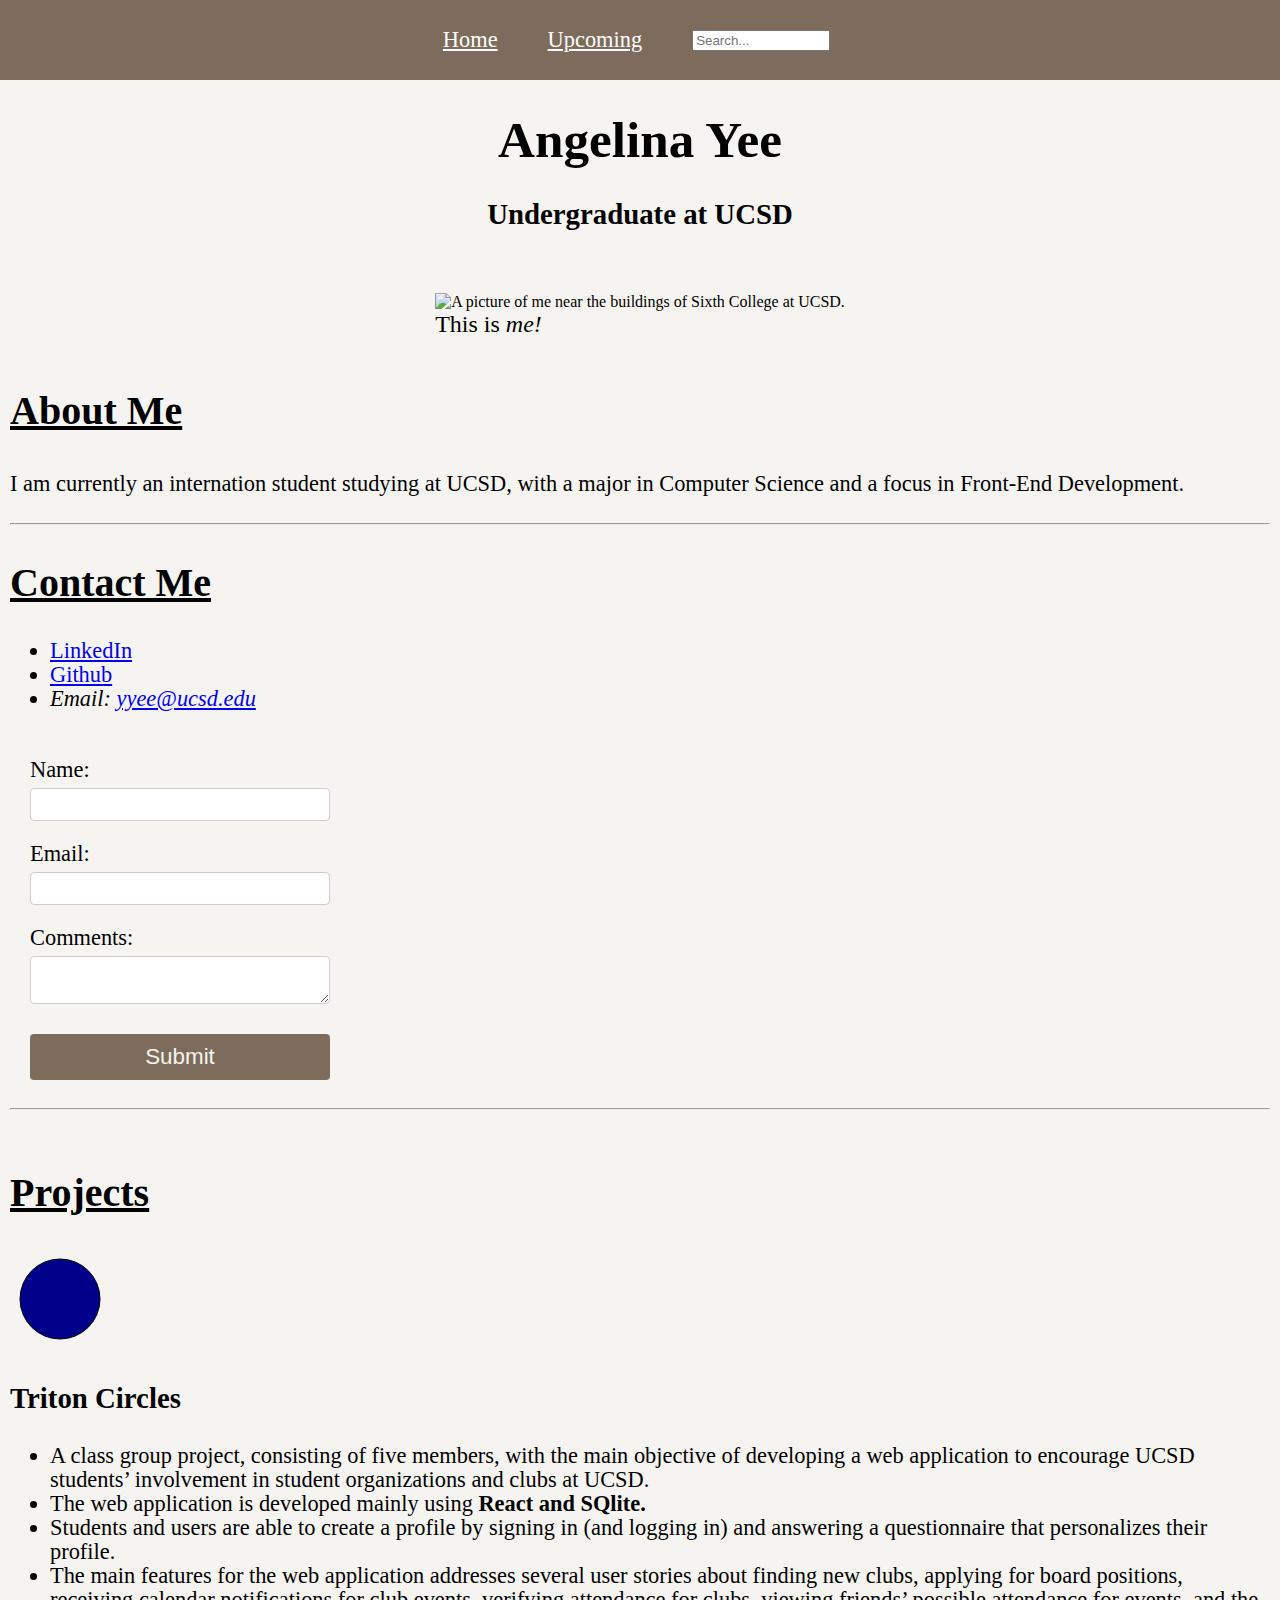
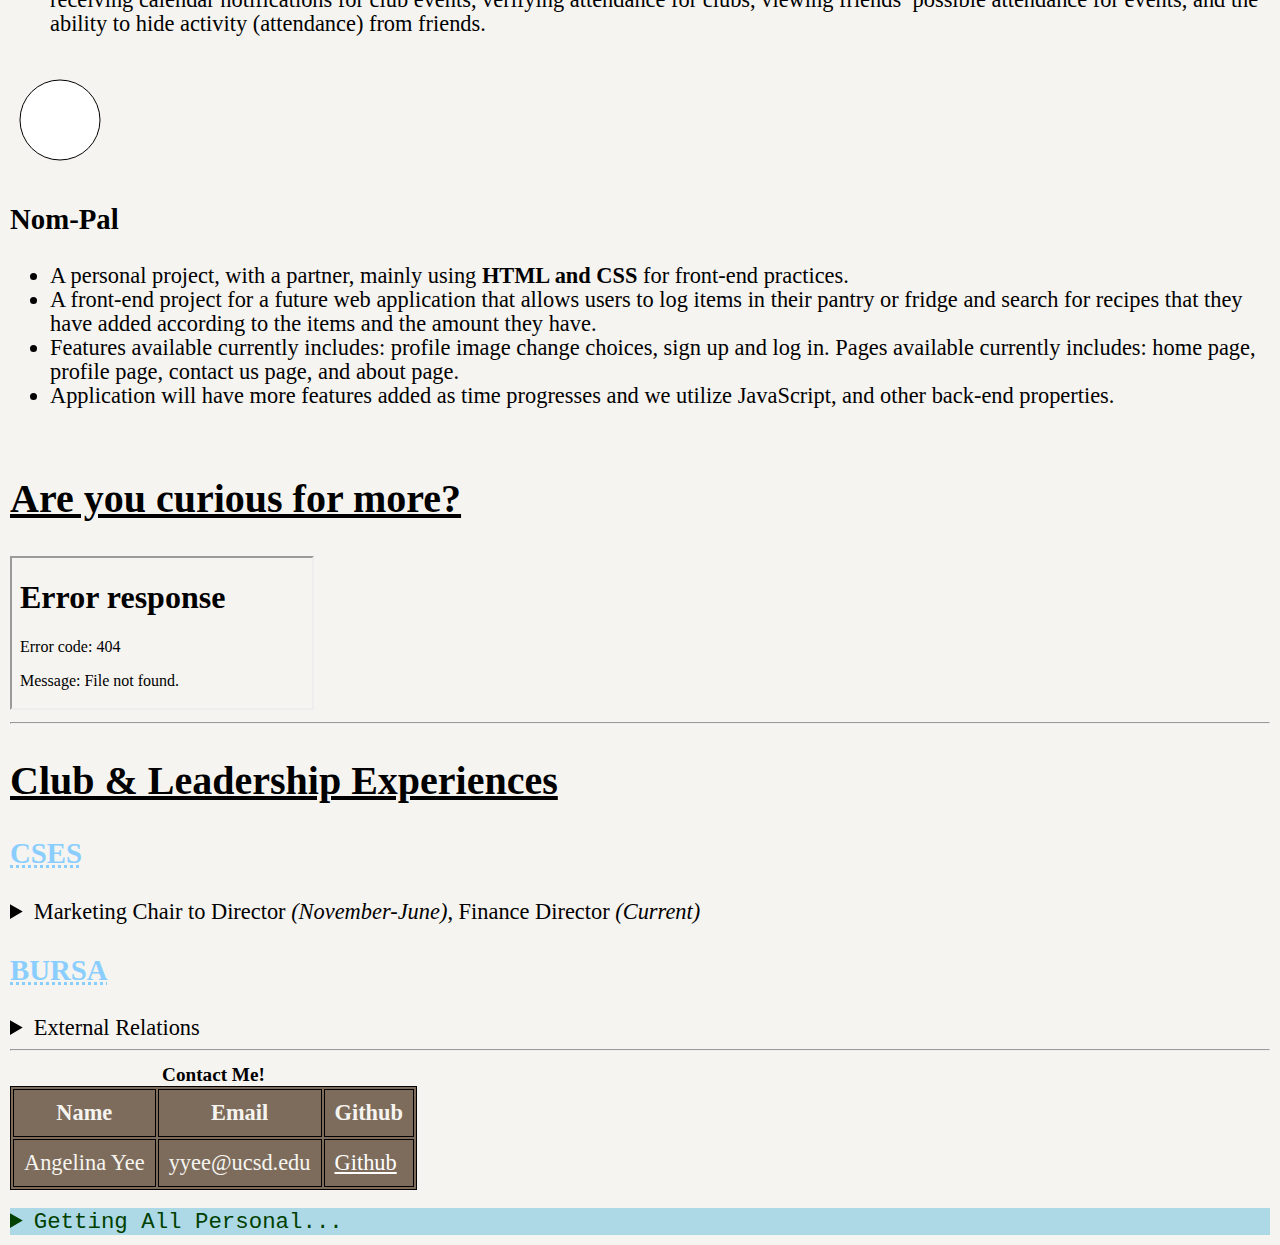
==== index.html @ 107beb99 "part1" ====
<!DOCTYPE html>
<html lang="en">
<head>
  <meta charset="UTF-8">
  <meta name="viewport" content="width=device-width, initial-scale=1.0">
  <title>Angelina Yee</title>
  <link rel="stylesheet" href="styles.css">
  <script src="angie.js" defer></script>
  <style> body{font-family:Georgia, serif;} table,th,td{border:1px solid black;}</style>
</head>
<body>
    <header>
        <nav>
            <ul>
                <li><a href="#home>">Home</a></li>
                <li><a href="projects.html">Upcoming</a></li>
                <search>
                    <form>
                        <input name="search" id="search" placeholder="Search...">
                    </form>
                </search>
            </ul>
        </nav>
        <h1>Angelina Yee</h1>
        <h3>Undergraduate at UCSD</h3>
    </header>
    <main>
        <section id="about">
            <picture id="pic">
                <figure>
                    <img src="images/ange.png" alt="A picture of me near the buildings of Sixth College at UCSD.">
                    <figcaption id="cap">This is <em>me!</em></figcaption>
                </figure>
            </picture>
            <h2>About Me</h2>
            <div>
                <p>I am currently an internation student studying at UCSD, with a major in Computer Science and a focus in Front-End Development. </p>
            </div>
        </section>
        <aside>
            <hr>
            <h2>Contact Me</h2>
            <ul>
                <li id="one"><a href="https://www.linkedin.com/in/yun-shwe-yee-b26997217/">LinkedIn</a></li>
                <li id="two"><a href="https://github.com/Angelina-Yee">Github</a></li>
                <li id="three"><address>Email: <a href="mailto:yyee@ucsd.edu">yyee@ucsd.edu</a></address></li>
            </ul>
            <form action="https://httpbin.org/post" method="POST" id="contact_form">
                <label for="name">Name:</label>
                <input type="text" id="name" name="name" required>
                <label for="email">Email:</label>
                <input type="email" id="email" name="email" required>
                <label for="comments">Comments:</label>
                <textarea id="comments" name="comments" required></textarea>
                <input type="hidden" name="possible_bot" value="true">
                <button type="submit" id="contact_submit">Submit</button>
                <output id="error"></output>
                <output id="info"></output>
            </form>
            <hr>
            <br>
        </aside>
        <section id="portfolio">
            <style scoped>
                h2{
                    text-decoration: underline;
                }
            </style>
            <h2>Projects</h2>
            <article>
                <svg width="100" height="100">
                    <circle cx="50" cy="50" r="40" stroke="black" fill="darkblue" />
                </svg>
                
                <h3>Triton Circles</h3>
                 <ul>
                    <li>A class group project, consisting of five members, with the main objective of developing a web application to encourage UCSD students’ involvement in student organizations and clubs at UCSD.</li>
                    <li>The web application is developed mainly using <strong>React and SQlite.</strong></li>
                    <li>Students and users are able to create a profile by signing in (and logging in) and answering a questionnaire
                            that personalizes their profile.</li>
                    <li>The main features for the web application addresses several user stories about finding new clubs, applying
                            for board positions, receiving calendar notifications for club events, verifying attendance for clubs, viewing friends’ possible attendance for events, and the ability to hide activity (attendance) from friends.</li>
                </ul>
                <br>
            </article>
            <article>
                <svg width="100" height="100">
                    <circle cx="50" cy="50" r="40" stroke="black" fill="white" />
                </svg>
                <h3>Nom-Pal</h3>
                <ul>
                    <li>A personal project, with a partner, mainly using <strong>HTML and CSS </strong>for front-end practices.</li>
                    <li>A front-end project for a future web application that allows users to log items in their pantry or fridge
                        and search for recipes that they have added according to the items and the amount they have.</li>
                    <li>Features available currently includes: profile image change choices, sign up and log in. Pages available
                        currently includes: home page, profile page, contact us page, and about page.</li>
                    <li>Application will have more features added as time progresses and we utilize JavaScript, and other back-end properties.</li>
                </ul>
                <br>
            </article>
            <article>
                <h2>Are you curious for more?</h2>
                <iframe src="projects.html"></iframe>
            </article>
            <hr>
        </section>
        <section id="ClubExperiences">
            <h2>Club & Leadership Experiences</h2>
            <h3><abbr title="Computer Science and Engineering">CSES</abbr></h3>
            <details>
                <summary>Marketing Chair to Director <i>(November-June)</i>, Finance Director <i>(Current)</i></summary>
                <ul>
                    <li>Interact and communicate with other board members about ways to increase participants for club events like Startup fairs, workshops, and career programs.</li>
                    <li>Make effective decisions regarding social media posts and announcements to market club events.</li>
                    <li>Finance duties include: budgeting, reserving rooms and reimbursement forms.</li>
                </ul>
            </details>
            <h3><abbr title="Burmese Association">BURSA</abbr></h3>
            <details>
                <summary>External Relations</summary>
                <ul>
                    <li>Communicate and contact various outside organizations for possible collaborations and events.</li>
                    <li>Host and organize events relevant to the Burmese culture.</li>
                </ul>
            </details>
            <hr>
        </section>
        <section id="others">

        </section>
        <br>
    </main>
    <footer>
        <table>
            <colgroup>
                <col span="2" class="table_style">
            </colgroup>
            <caption>Contact Me!</caption>
            <tr>
                <th>Name</th>
                <th>Email</th>
                <th>Github</th>
            </tr>
            <tr>
                <td>Angelina Yee</td>
                <td>yyee@ucsd.edu</td>
                <td><a href="https://github.com/Angelina-Yee">Github</a></td>
            </tr>
        </table>
        <br>
        <details id="sum">
            <Summary><code>Getting All Personal...</code></Summary>
            Computer Science has always been a <span id="highlight">love-hate </span>relationship for me. I love it when my work goes my way and I hate it when it doesn't. 
            It was a major that I had <del>impulsively</del> happily picked because it was a combination of things I had loved. Design, art, creativity, story, and interaction. 
            However, as a third year student, I have realized that only when I continuously work and am intraced in the process, do I appreciate more and more. 
            And to be able to work, I have gone through various emotions to increase my knowledge of developing. Even though this isn't typical, <ins>I'm sure I'm not alone</ins>, 
            so I wanted to share a quote that helps me through it all.
            <blockquote cite="https://www.goodreads.com/quotes/5251-sometimes-you-wake-up-sometimes-the-fall-kills-you-and">
                “Sometimes you wake up. Sometimes the fall kills you. And sometimes, when you fall, you fly.” 
                <cite>The Sandman</cite> by Neil Gailman.
            </blockquote>
            <p>and last but not least (for some humor):</p>
            <pre>
                K
                    E
                        E
                            P

                                    G
                                        O
                                            I
                                                N
                                                    G
            </pre>
        </details>
    </footer>

</body>
</html>
---- styles.css ----
@import url('https://fonts.googleapis.com/css2?family=Funnel+Sans:ital,wght@0,300..800;1,300..800&display=swap');

@keyframes fadeIn{
    from {opacity: 0;}
    to{opacity: 1;}
}

:root{
    --bg : #f6f4f0;
    --tx: #000000; 
    --bright: color(display-p3 0.6 0.8 1);
}

body{
    background-color: var(--bg, linen);
    color: var(--tx, rgb(48, 48, 48));
    font-family: 'Funnel Sans', Arial, sans-serif;
    margin: 0;
    padding: 0;
    margin-right: 0;
}

h1{
    font-size: 2.5rem; 
    margin: 0px;
}

nav{
    background-color: #7d6c5b;
    padding: 12px;
    margin-bottom: 30px;
    width: auto;
}

nav ul{
    width: 100%; 
    display: flex;
    justify-content: center;
    align-items: center;
}

nav li{
    display: flex;
    margin-right: 90px;
    margin-left: -40px;
}

nav a{
    color: white;
}

nav search{
    margin-left: -40px;
}

ul{
    line-height: 150%;
}

p{
    line-height: 150%;
}

header{
    height: 23vh;
    width: 100vw;
}

header h1, header h3{
    display: flex;
    justify-content: center;
    align-items: center;
}

#one{
    animation: fadeIn 2s ease;
}

#two{
    animation: fadeIn 6s ease;
}

#three{
    animation: fadeIn 10s ease;
}

nav a{
    transition: color 0.5s ease;
}

nav a:hover{
    color: gray;
    font-weight: bold;
    transform: scale(1.1);
}

details:has(pre){
    background-color: lightblue;
}

#ClubExperiences h3{
    color: var(--bright, navy);
}

#sum Summary{
    color: color-mix(in srgb, green 50%, black 50%);
}

#pic{
    margin-top: 30px;
    display: flex;
    justify-content: center;
    align-items: center;
}

section, aside, footer{
    margin: 10px;
}

table{
    background-color: #7d6c5b;
    caption{
        margin-top: -25px;
        font-size: 1.2rem;
        font-weight: bold;
    }
    tr{
        color: var(--bg, linen);
        th{
            padding: 10px;
        }
        td{
            padding: 10px;
            a{
                color: white;
            }
            a:hover{
                color: black;
                font-weight: bold;
                transform: scale(1.1);
            }
        }
    }
}

img{
    width: 440px;
    height: auto;
}

footer h2{
    padding-top: 20px;
}

button{
    background-color: #7d6c5b;
    color: var(--bg, linen);
    padding-right: 8px;
    padding-left: 8px;
}

button:hover{
    background-color: var(--bg, linen);
    color: black;
}

#search{
    width: 70%;
}

#contact_form{
    display: flex;
    flex-direction: column;
    padding: 20px;
    width: 300px;
}

label{
    margin-top: 10px;
}

input[type="text"], input[type="email"], textarea{
    padding: 8px;
    margin-top: 5px; 
    margin-bottom: 10px; 
    border: 1px solid #ccc;
    border-radius: 4px; 
}

#contact_submit{
    border: none;
    padding: 10px;
    border-radius: 4px;
    cursor: pointer;
    margin-top: 20px;
}

.required{
    color: red;
}

output{
    font-size: 0.9em;
}

#error{
    color: rgb(142, 0, 0);
}

#info{
    color: green;
}

@media (max-width: 350px){
    img{
        margin-top: -20px;
        width: 300px;
        height: auto;
    }
    h1{
        font-size: 2rem;
    }
}

@media (min-width: 350px) and (max-width: 380px){
    img{
        width: 300px;
        height: auto;
    }
    h1{
        font-size: 2rem;
    }
}

@media (min-width: 380px) and (max-width: 420px){
    img{
        margin-top: -20px;
        width: 300px;
        height: auto;
    }
    h1{
        font-size: 2rem;
    }
}

@media (min-width: 420px) and (max-width: 550px){
    img{
        width: 400px;
        height: auto;
    }
    h1{
        font-size: 2.5rem;
    }
}

@media (min-width: 550px) and (max-width: 850px){
    img{
        margin-top: -70px;
        width: 500px;
        height: auto;
    }
    h1{
        font-size: 2.5rem;
    }
    h2{
        font-size: 2rem;
    }
    h3{
        font-size: 1.3rem;
    }
    h4{
        font-size: 1.4rem;
    }
    h5{
        font-size: 1.2rem;
    }
    li, summary, th, td, p, option, dialog, button, legend, label{
        font-size: 1.3rem;
    }
    figcaption{
        font-size: 1.1rem;
    }
}

@media (min-width: 850px) and (max-width: 1030px){
    img{
        margin-top: -110px;
        width: 550px;
        height: auto;
    }
    h1{
        font-size: 3rem;
    }
    h2{
        font-size: 2.3rem;
    }
    h3{
        font-size: 1.7rem;
    }
    h4{
        font-size: 1.5rem;
    }
    h5{
        font-size: 1.4rem;
    }
    li, summary, th, td, p, option, dialog, button, legend, label{
        font-size: 1.3rem;
    }
    figcaption{
        font-size: 1.5rem;
    }
}

@media (min-width: 850px) and (max-width: 1030px) and (max-height:900px){
    img{
        margin-top: 100px;
        width: 500px;
        height: auto;
    }
    h1{
        font-size: 3rem;
    }
    h2{
        font-size: 2.3rem;
    }
    h3{
        font-size: 1.7rem;
    }
    h4{
        font-size: 1.5rem;
    }
    h5{
        font-size: 1.4rem;
    }
    li, summary, th, td, p, option, dialog, button, legend, label{
        font-size: 1.3rem;
    }
    figcaption{
        font-size: 1.5rem;
    }
}

@media (min-width: 1030px){
    img{
        margin-top: 40px;
        width: 550px;
        height: auto;
    }
    h1{
        font-size: 3.2rem;
    }
    h2{
        font-size: 2.5rem;
    }
    h3{
        font-size: 1.8rem;
    }
    h4{
        font-size: 1.6rem;
    }
    h5{
        font-size: 1.5rem;
    }
    li, summary, th, td, p, option, dialog, button, legend, label{
        font-size: 1.4rem;
    }
    figcaption{
        font-size: 1.5rem;
    }
}
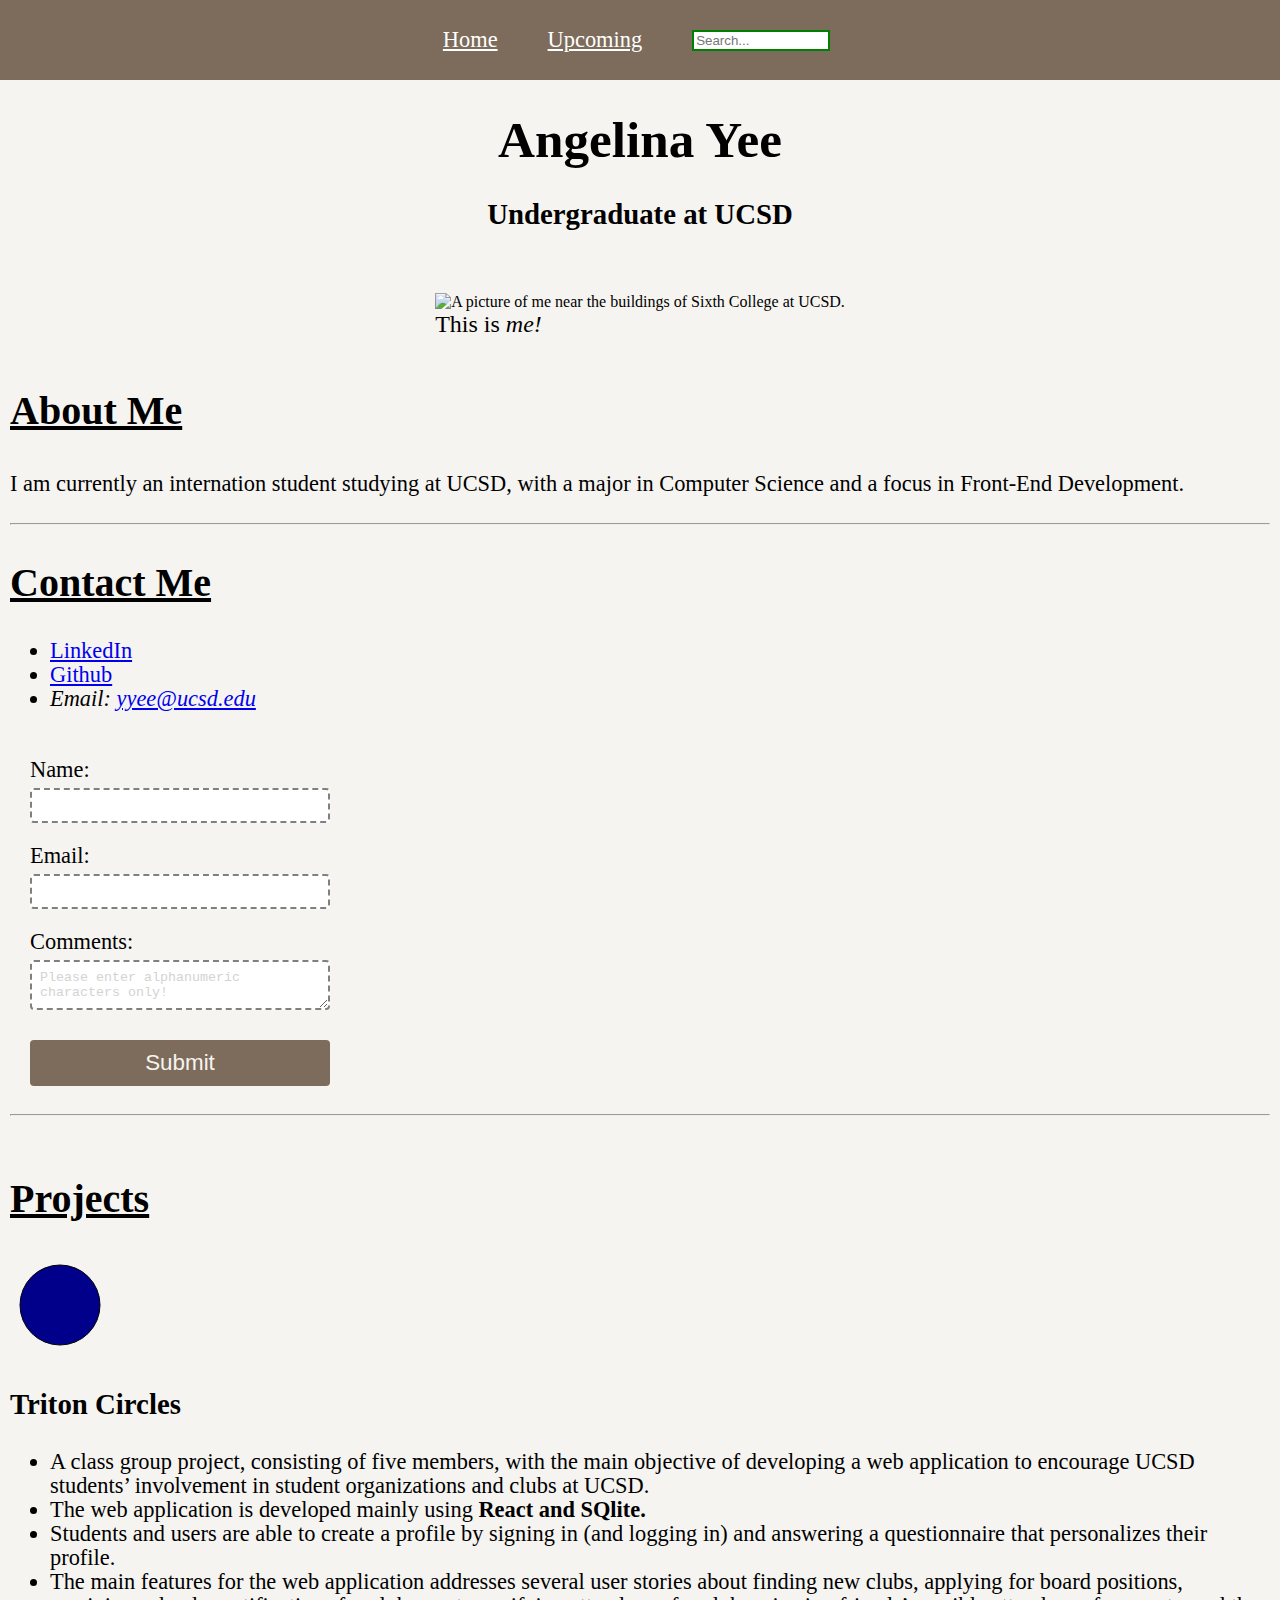
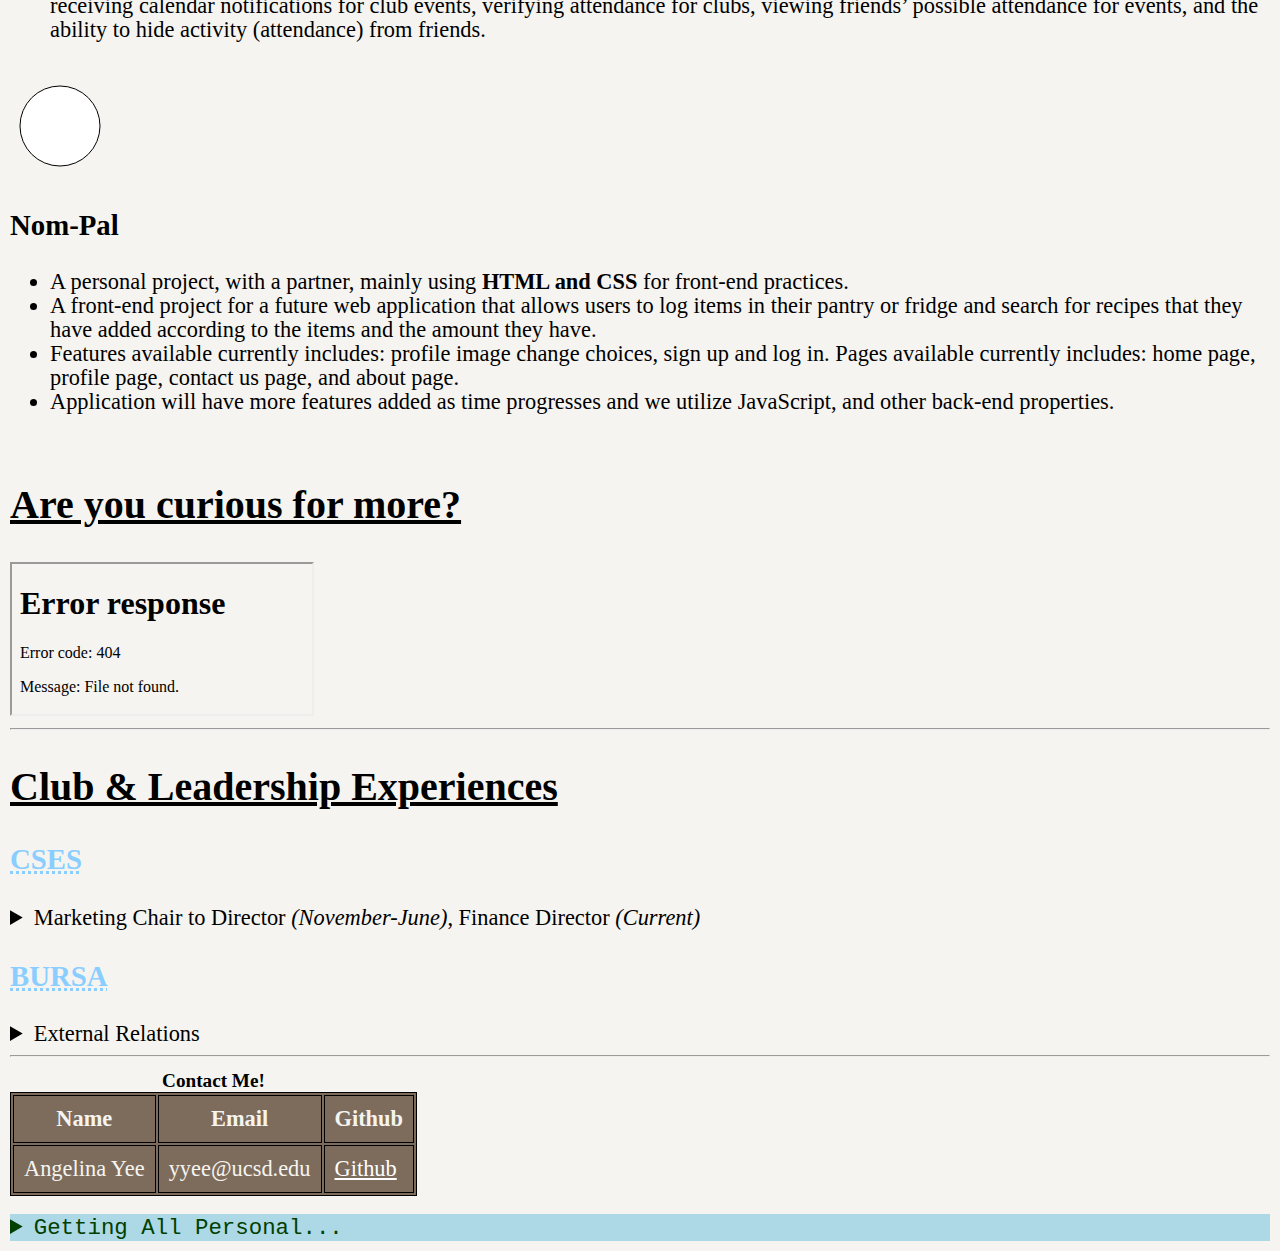
==== commit 1b1e1252: "js + new form" ====
--- a/index.html
+++ b/index.html
@@ -48,10 +48,17 @@
             <form action="https://httpbin.org/post" method="POST" id="contact_form">
                 <label for="name">Name:</label>
                 <input type="text" id="name" name="name" required>
+                <div id="nameError" class="error-message"></div>
+
                 <label for="email">Email:</label>
-                <input type="email" id="email" name="email" required>
+                <input type="email" id="email" name="email" required pattern="^[a-zA-Z0-9.+_-]+@[a-zA-Z0-9.-]+\.[a-zA-Z]{2,}$">
+                <div id="emailError" class="error-message"></div>
+
                 <label for="comments">Comments:</label>
-                <textarea id="comments" name="comments" required></textarea>
+                <textarea id="comments" name="comments" minlength="10" maxlength="100" placeholder="Please enter alphanumeric characters only!" required></textarea>
+                <div id="commentsCount"></div>
+
+                <input type="hidden" name="form-errors" id="formErrors">
                 <input type="hidden" name="possible_bot" value="true">
                 <button type="submit" id="contact_submit">Submit</button>
                 <output id="error"></output>
--- a/styles.css
+++ b/styles.css
@@ -195,14 +195,37 @@
     margin-top: 20px;
 }
 
-.required{
-    color: red;
+input:required, textarea:required{
+    border: 2px dashed gray;
+}
+
+input:user-invalid, textarea:user-invalid{
+    border: 2px solid red;
+}
+
+textarea::placeholder{
+    color: lightgray;
+}
+
+input:valid, textarea:valid{
+    border: 2px solid green;
 }
 
 output{
     font-size: 0.9em;
 }
 
+.error-message{
+    color: red;
+    opacity: 0;
+    transition: opacity 0.5s;
+}
+
+.warning{
+    color: rgb(225, 146, 0);
+    font-weight: bolder;
+}
+
 #error{
     color: rgb(142, 0, 0);
 }
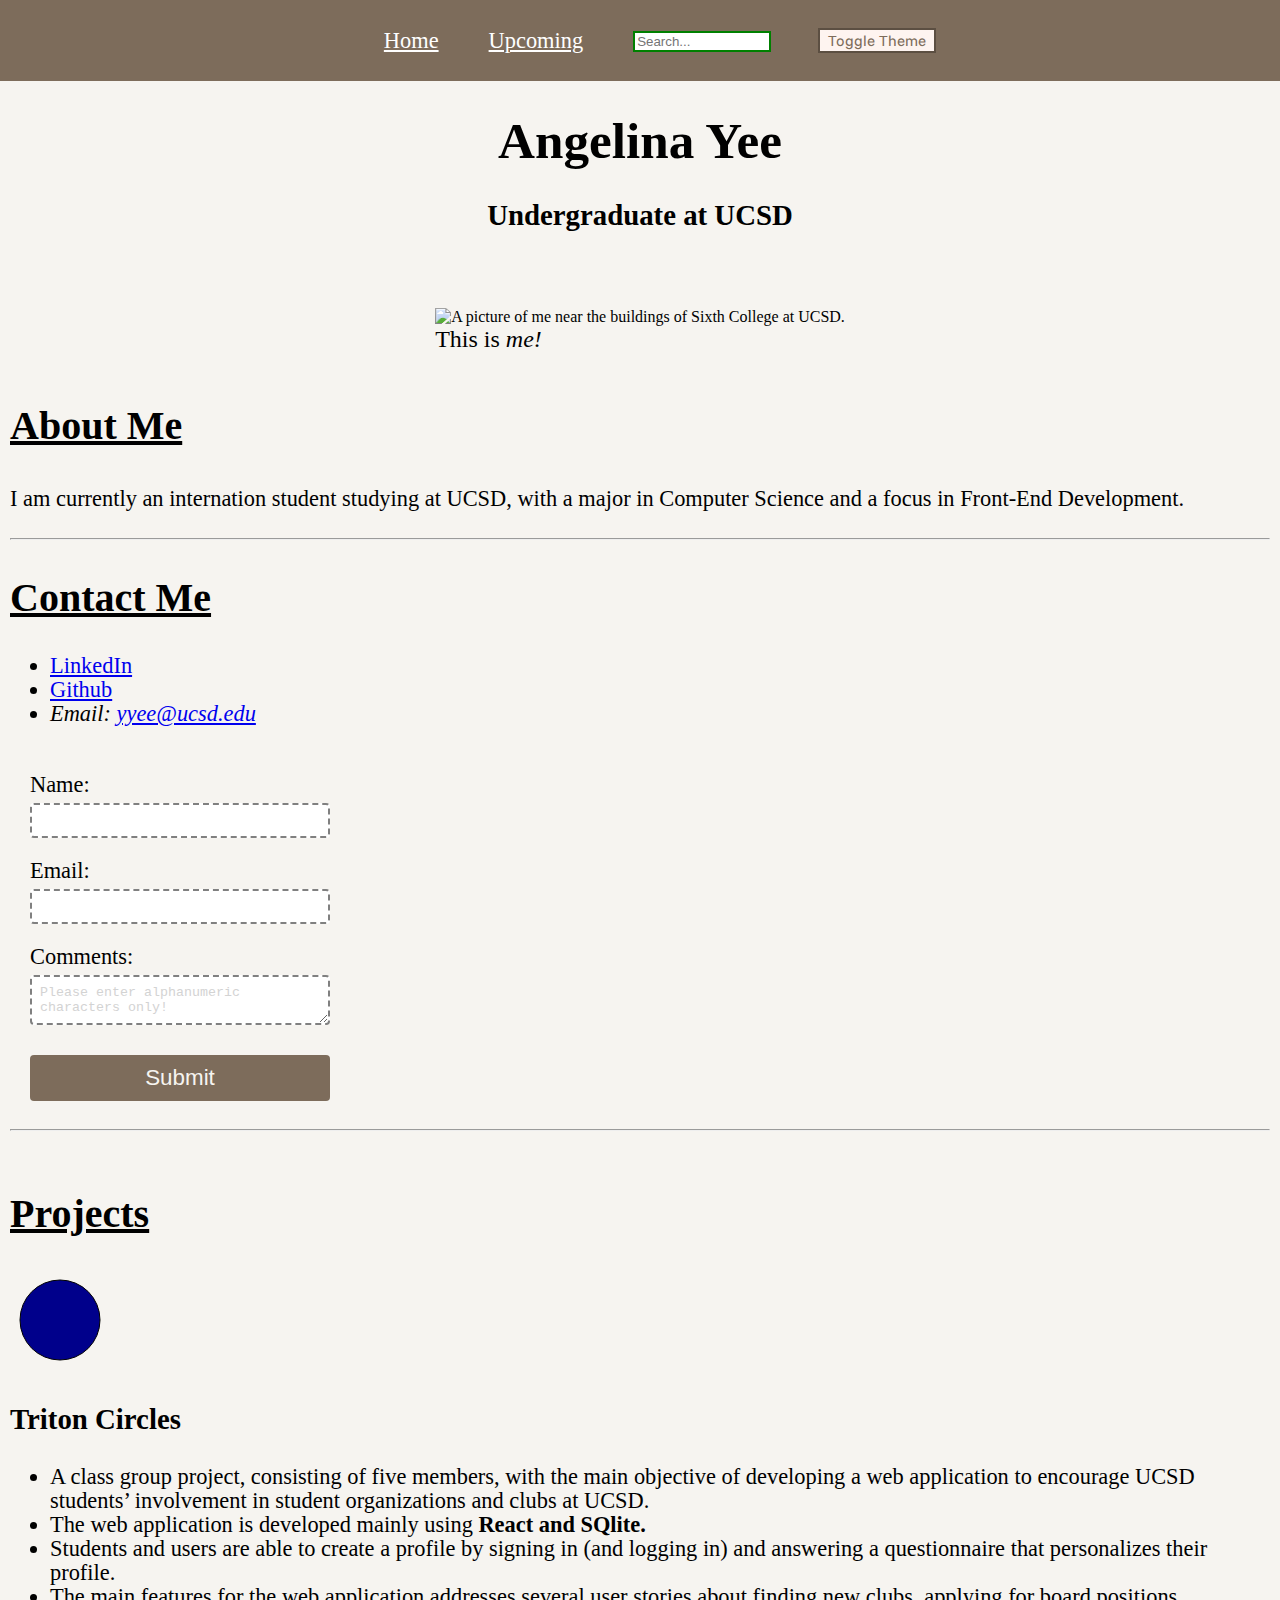
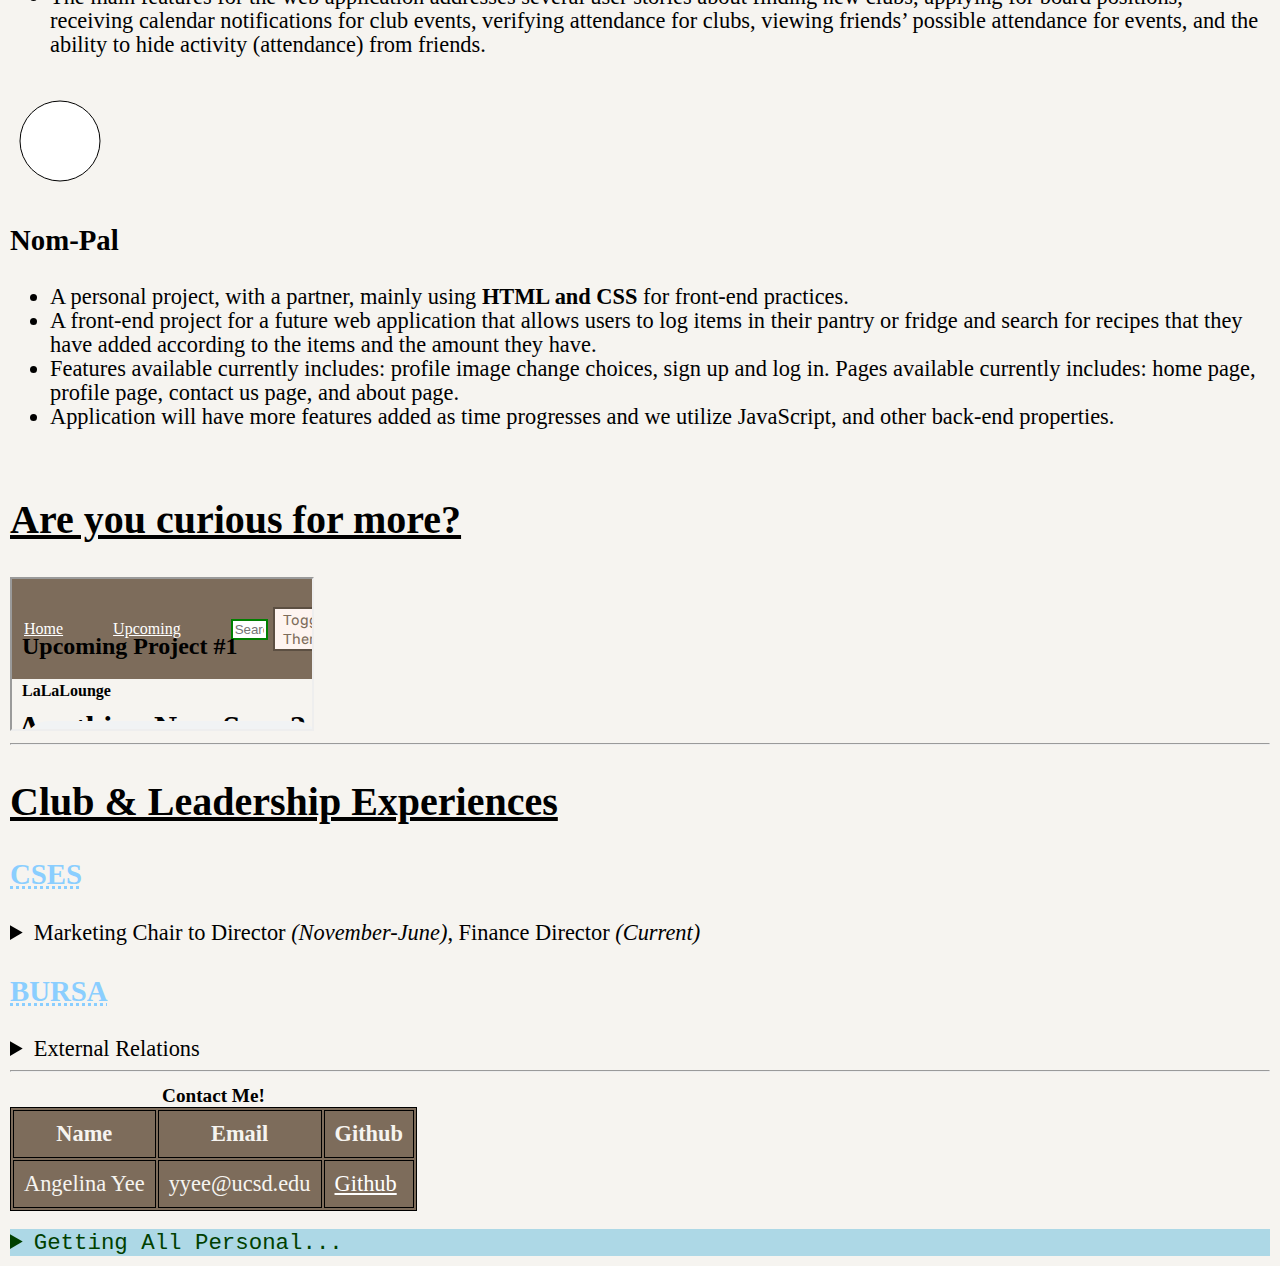
==== commit f0bdede7: "toggle" ====
--- a/index.html
+++ b/index.html
@@ -19,6 +19,15 @@
                         <input name="search" id="search" placeholder="Search...">
                     </form>
                 </search>
+                <button id="toggle">Toggle Theme</button>
+                <noscript>
+                    <style>
+                        #toggle{
+                            display: none;
+                        }
+                    </style>
+                    <p>Please enable JavaScript to use the theme toggle function.</p>
+                </noscript>
             </ul>
         </nav>
         <h1>Angelina Yee</h1>
--- a/styles.css
+++ b/styles.css
@@ -234,9 +234,36 @@
     color: green;
 }
 
+[data-theme="dark"]{
+    --bg: #333;
+    --tx: #f6f4f0; 
+}
+
+.js-enabled #toggle{
+    font-family: 'Funnel Sans', Arial, sans-serif;
+    font-size: 15px;
+    background-color: #fef4f0;
+    color: #7d6c5b;
+    border: 2px solid #5c4f42;
+    margin: none;
+    padding: none;
+    cursor: pointer;
+}
+
+.js-enabled #toggle:hover{
+    background-color: #5c4f42;
+    color: #fef4f0;
+}
+
+noscript{
+    font-size: 10px;
+    color: rgb(188, 188, 188);
+}
+
+
 @media (max-width: 350px){
     img{
-        margin-top: -20px;
+        margin-top: -8px;
         width: 300px;
         height: auto;
     }
@@ -247,6 +274,7 @@
 
 @media (min-width: 350px) and (max-width: 380px){
     img{
+        margin-top: 28px;
         width: 300px;
         height: auto;
     }
@@ -257,7 +285,7 @@
 
 @media (min-width: 380px) and (max-width: 420px){
     img{
-        margin-top: -20px;
+        margin-top: -10px;
         width: 300px;
         height: auto;
     }
@@ -268,6 +296,7 @@
 
 @media (min-width: 420px) and (max-width: 550px){
     img{
+        margin-top: 10px;
         width: 400px;
         height: auto;
     }
@@ -278,7 +307,7 @@
 
 @media (min-width: 550px) and (max-width: 850px){
     img{
-        margin-top: -70px;
+        margin-top: -30px;
         width: 500px;
         height: auto;
     }
@@ -307,7 +336,7 @@
 
 @media (min-width: 850px) and (max-width: 1030px){
     img{
-        margin-top: -110px;
+        margin-top: -50px;
         width: 550px;
         height: auto;
     }
@@ -365,7 +394,7 @@
 
 @media (min-width: 1030px){
     img{
-        margin-top: 40px;
+        margin-top: 55px;
         width: 550px;
         height: auto;
     }
